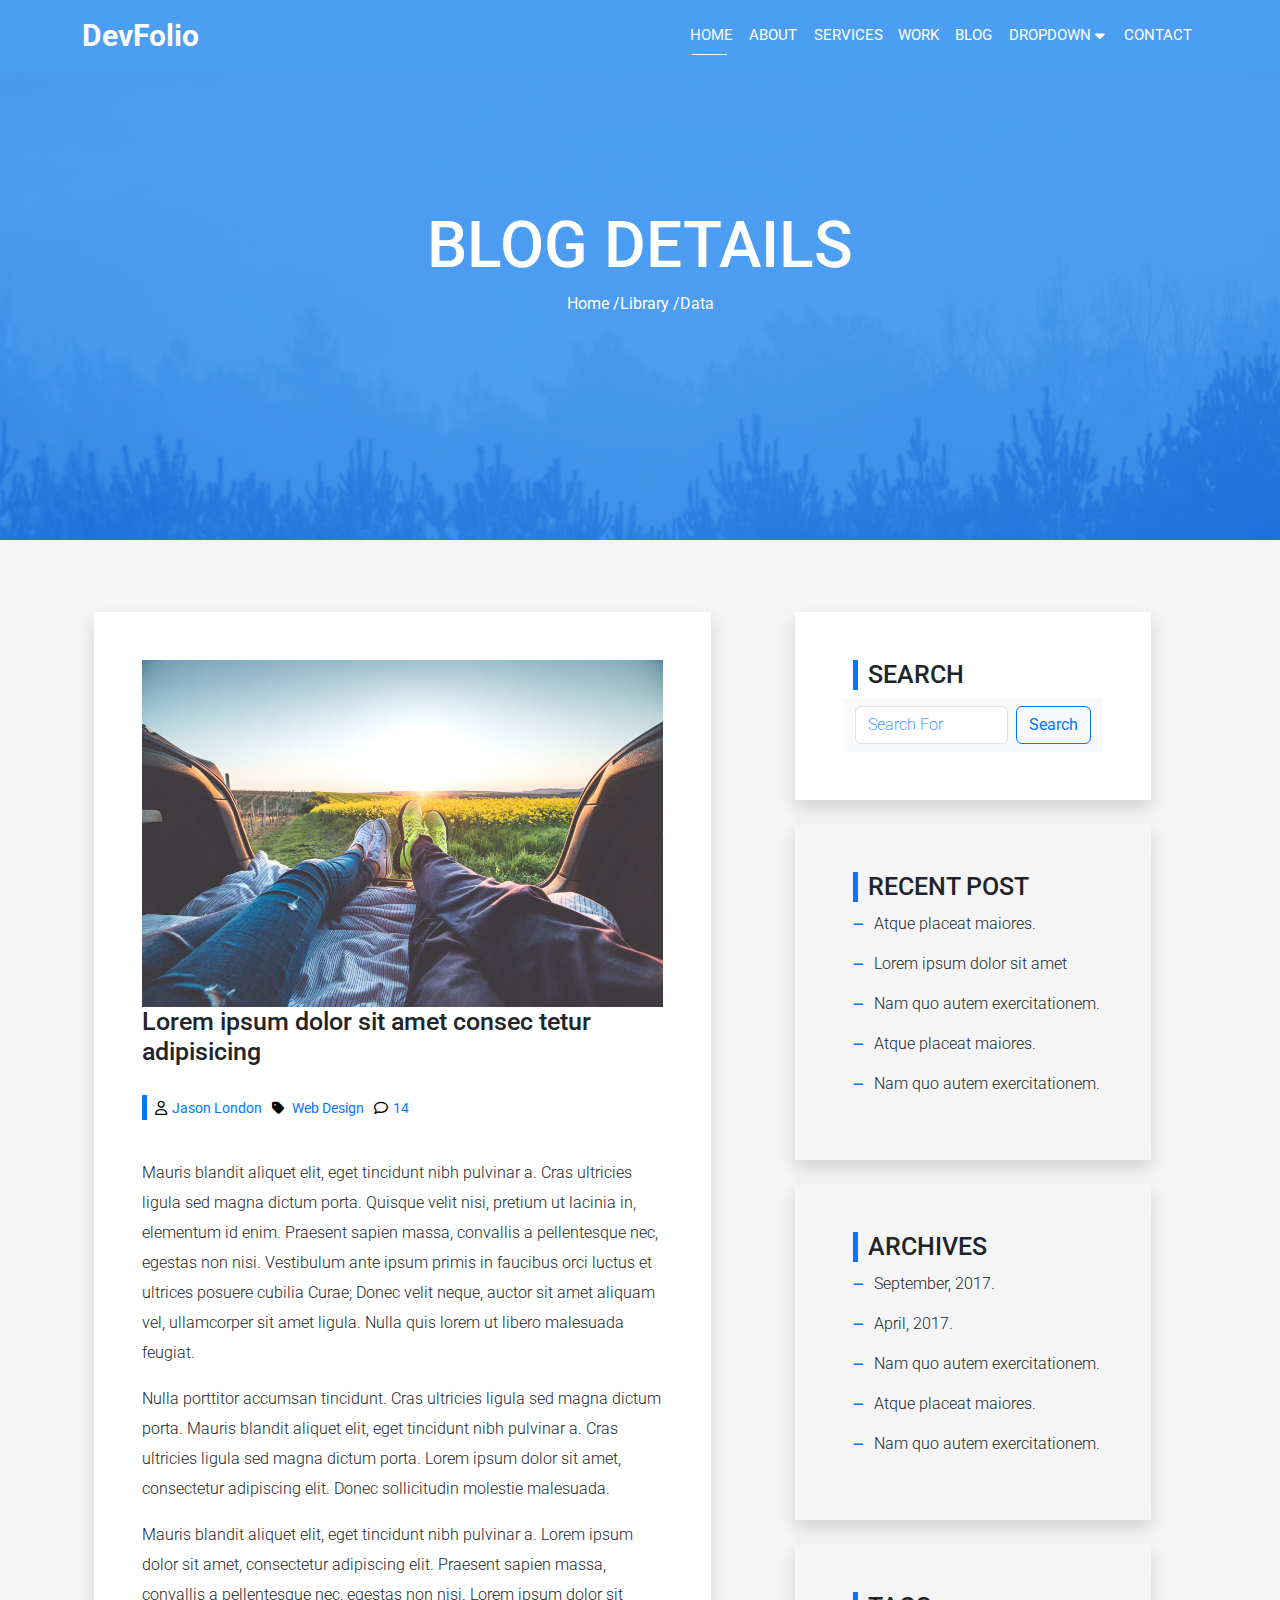
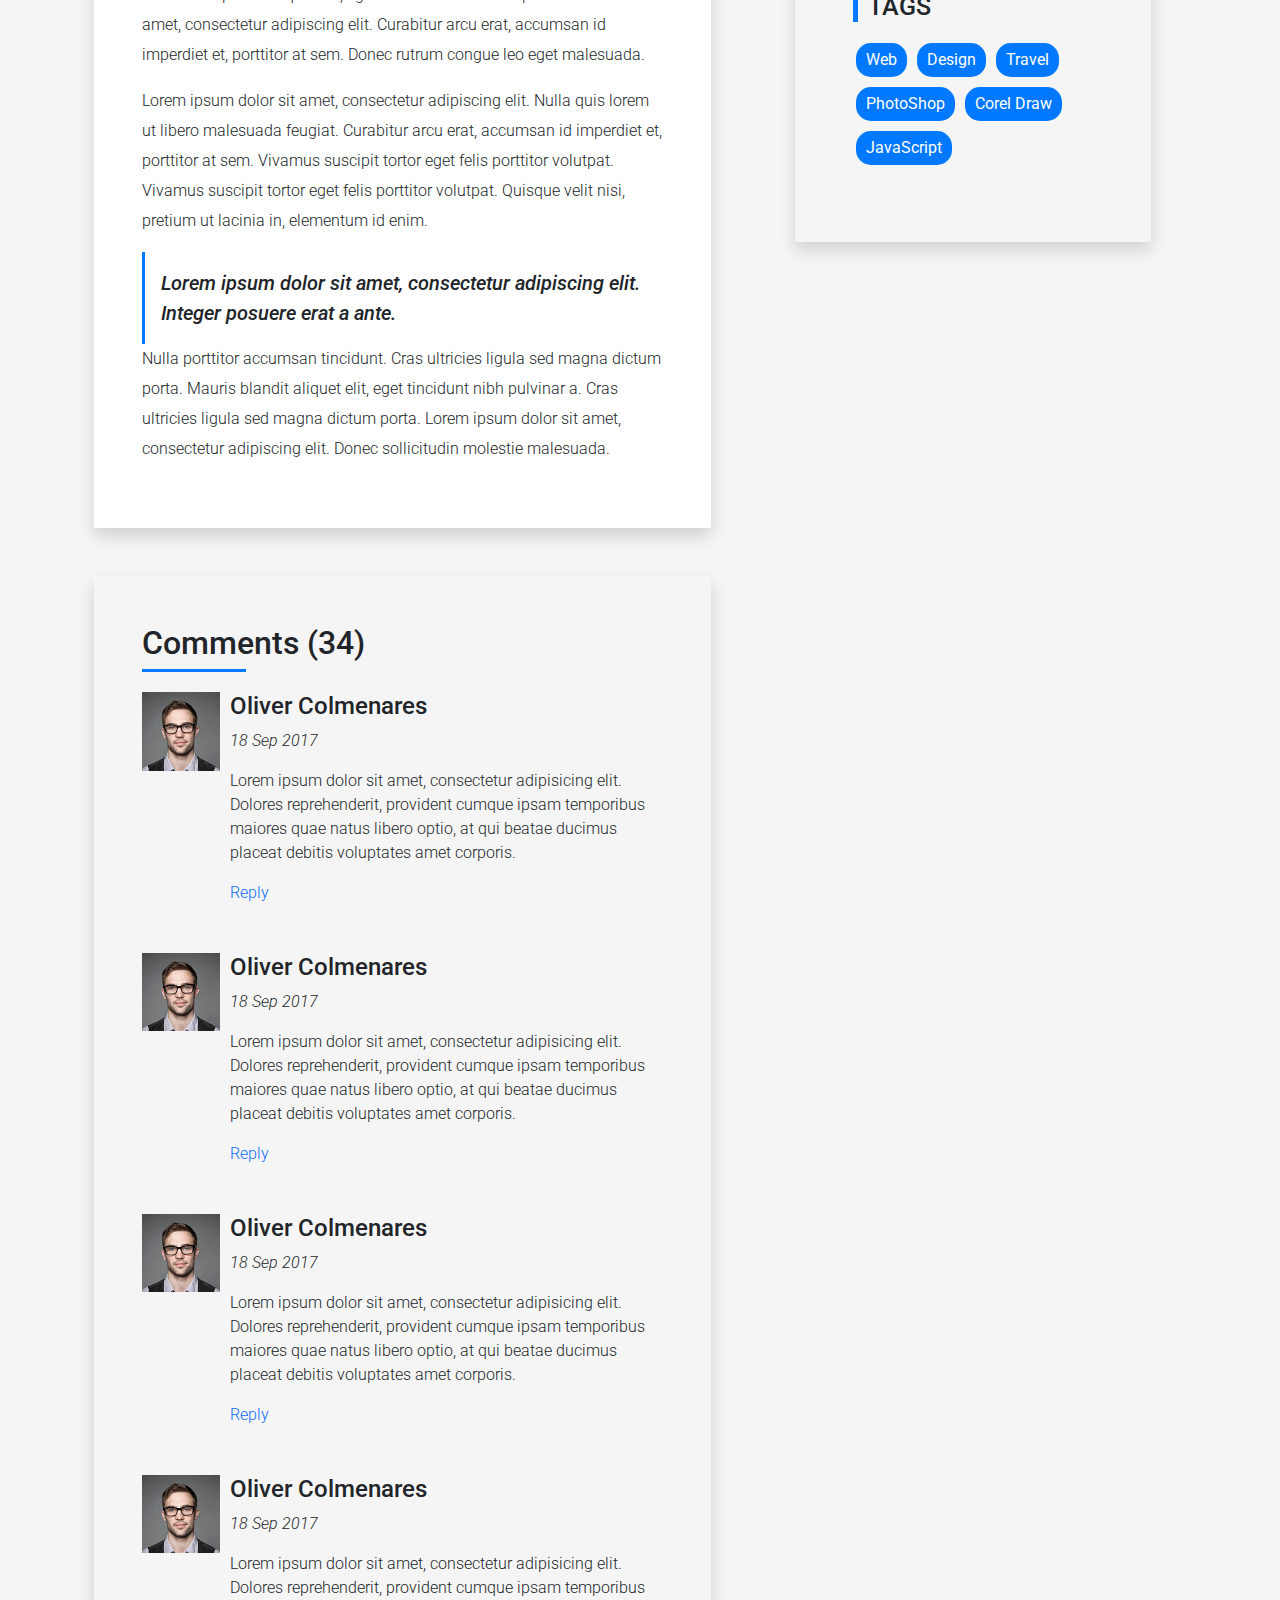
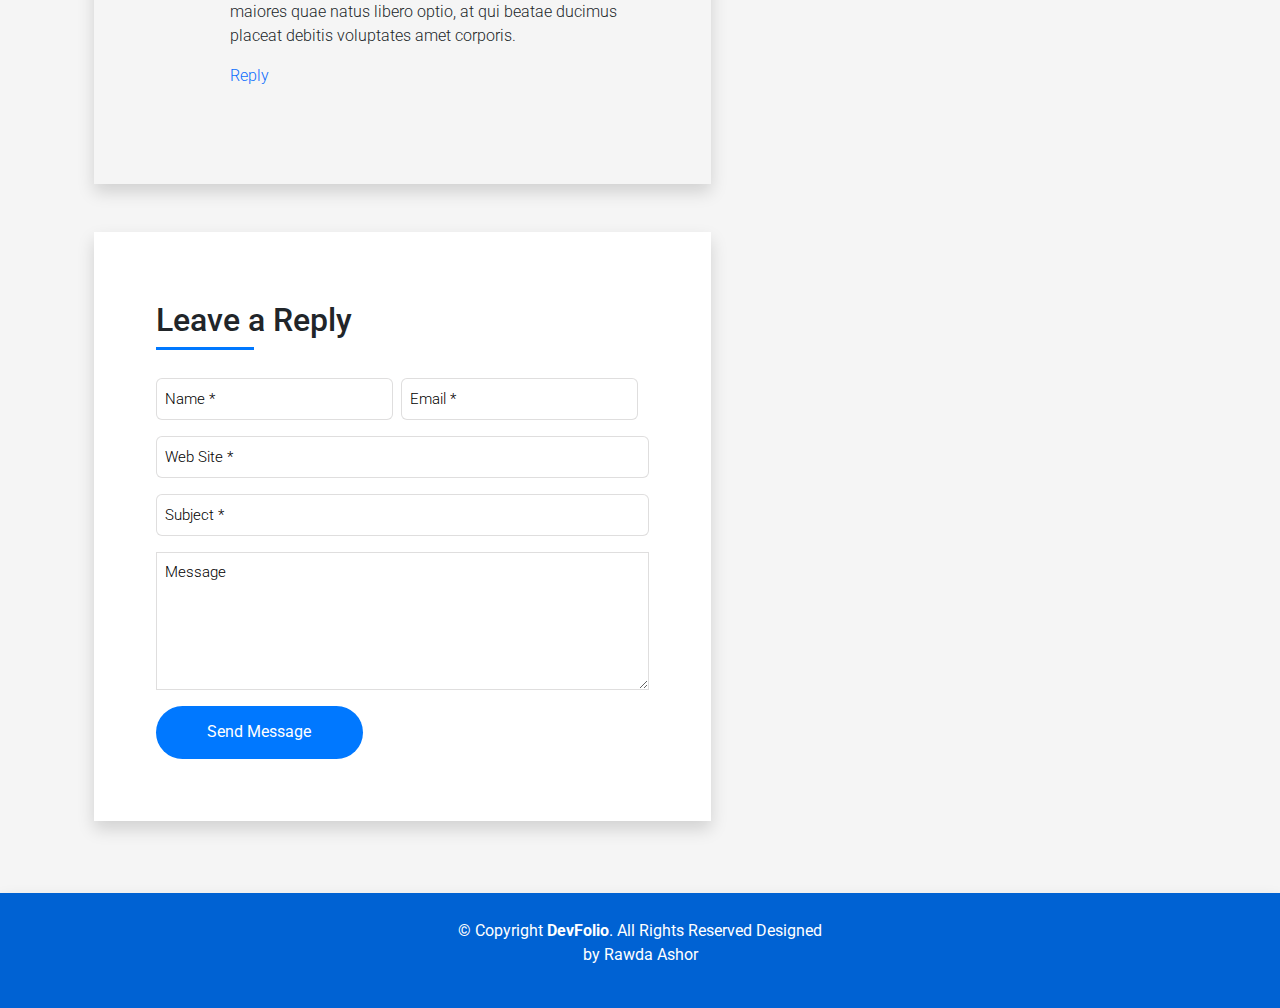
==== blog.html @ cd168100 "Add files via upload" ====
<!DOCTYPE html>
<html lang="en">

<head>
    <meta charset="UTF-8">
    <meta http-equiv="X-UA-Compatible" content="IE=edge">
    <meta name="viewport" content="width=device-width, initial-scale=1.0">
    <title>BLOG</title>
    <link rel="icon" type="image/png" href="./images/icon.PNG">

    <link rel="stylesheet" href="./CSS/all.css">
    <link rel="stylesheet" href="./bootstrap/css/bootstrap.min.css">
    <link rel="stylesheet" href="./CSS/style.css">
    <link rel="stylesheet" href="./CSS/blog.css">
</head>

<body>
    <nav class="navbar navbar-expand-lg  p-2 fixed-top w-100">
        <div class="container d-flex justify-content-between align-items-center">
            <a class="navbar-brand links " href="index.html">DevFolio</a>


            <button class="navbar-toggler " type="button" data-bs-toggle="collapse" data-bs-target="#navbarNavDropdown"
                aria-controls="navbarNavDropdown" aria-expanded="false" aria-label="Toggle navigation">
                <span class="navbar-toggler-icon " style="color: azure;"></span>
            </button>

            <div class="collapse navbar-collapse ms-auto " id="navbarNavDropdown">
                <ul class="navbar-nav ms-auto">
                    <li class="nav-item">
                        <a class="nav-link active text-light" aria-current="page" href="#">Home</a>
                    </li>
                    <li class="nav-item">
                        <a class="nav-link hover" href="#about">About</a>
                    </li>
                    <li class="nav-item">
                        <a class="nav-link hover" href="#service">Services</a>
                    </li>
                    <li class="nav-item">
                        <a class="nav-link hover" href="#work">Work</a>
                    </li>
                    <li class="nav-item hover">
                        <a class="nav-link" href="#blog">Blog</a>
                    </li>

                    <li class="dropdown hover"><a href="#port" class="nav-link d-flex"><span>DropDown</span><i
                                class="fa-solid fa-caret-down p-1"></i></a>
                        <ul class="dropdown-active">
                            <li><a href="#">Drop Down 1</a></li>
                            <li><a href="#">Drop Down 2</a></li>
                            <li><a href="#">Drop Down 3</a></li>
                            <li><a href="#">Drop Down 4</a></li>
                            <li><a href="#">Drop Down 5</a></li>

                        </ul>
                    </li>
                    <li class="nav-item">
                        <a class="nav-link hover" href="#contact">Contact</a>
                    </li>
                </ul>
            </div>
        </div>
    </nav>
    <main>
        <header class="w-100 py-5 text-center d-flex align-items-center justify-content-center flex-column">
            <h1>BLOG DETAILS</h1>
            <p>Home /Library /Data</p>
        </header>
        <div class="main">
            <div class="container">
                <div class="row py-5">
                    <div class="left col-md-7 p-4 me-5">
                        <div class="first p-5 shadow  ">
                            <img src="./images/post-1.jpg" alt="">
                            <h3>Lorem ipsum dolor sit amet consec tetur adipisicing</h1>
                                <div class="icons d-flex p-2">
                                    <p class="p"><i class="fa-regular fa-user"></i>Jason London</p>
                                    <p class="p"><i class="fa-solid fa-tag"></i> Web Design</p>
                                    <p class="p"><i class="fa-regular fa-comment"></i>14</p>
                                </div>
                                <p class="p2">Mauris blandit aliquet elit, eget tincidunt nibh pulvinar a. Cras
                                    ultricies ligula sed magna dictum porta. Quisque velit nisi, pretium ut lacinia in,
                                    elementum id enim. Praesent sapien massa, convallis a pellentesque nec, egestas non
                                    nisi. Vestibulum ante ipsum primis in faucibus orci luctus et ultrices posuere
                                    cubilia Curae; Donec velit neque, auctor sit amet aliquam vel, ullamcorper sit amet
                                    ligula. Nulla quis lorem ut libero malesuada feugiat.</p>
                                <p class="p2">Nulla porttitor accumsan tincidunt. Cras ultricies ligula sed magna dictum
                                    porta. Mauris blandit aliquet elit, eget tincidunt nibh pulvinar a. Cras ultricies
                                    ligula sed magna dictum porta. Lorem ipsum dolor sit amet, consectetur adipiscing
                                    elit. Donec sollicitudin molestie malesuada.</p>
                                <p class="p2">Mauris blandit aliquet elit, eget tincidunt nibh pulvinar a. Lorem ipsum
                                    dolor sit amet, consectetur adipiscing elit. Praesent sapien massa, convallis a
                                    pellentesque nec, egestas non nisi. Lorem ipsum dolor sit amet, consectetur
                                    adipiscing elit. Curabitur arcu erat, accumsan id imperdiet et, porttitor at sem.
                                    Donec rutrum congue leo eget malesuada.</p>
                                <p class="p2">Lorem ipsum dolor sit amet, consectetur adipiscing elit. Nulla quis lorem
                                    ut libero malesuada feugiat. Curabitur arcu
                                    erat, accumsan id imperdiet et, porttitor at sem. Vivamus suscipit tortor eget felis
                                    porttitor volutpat. Vivamus
                                    suscipit tortor eget felis porttitor volutpat. Quisque velit nisi, pretium ut
                                    lacinia in, elementum id enim.</p>

                                <blockquote class="blockquote mb-0">
                                    <p class="fst-italic p-3">Lorem ipsum dolor sit amet, consectetur adipiscing elit.
                                        Integer posuere erat a ante.</p>

                                </blockquote>
                                <p class="p2">Nulla porttitor accumsan tincidunt. Cras ultricies ligula sed magna dictum
                                    porta. Mauris blandit aliquet elit, eget tincidunt nibh pulvinar a. Cras ultricies
                                    ligula sed magna dictum porta. Lorem ipsum dolor sit amet, consectetur adipiscing
                                    elit. Donec sollicitudin molestie malesuada.</p>
                        </div>
                        <div class="second p-5 shadow mt-5">
                            <h2 class="h2">Comments (34)</h2>
                            <div class="comment d-flex mb-5 mt-1">
                                <img src="./images/testimonial-2.jpg" alt="">
                                <div class="comment-caption ">
                                    <h4>Oliver Colmenares</h4>
                                    <p><i>18 Sep 2017</i></p>
                                    <p>Lorem ipsum dolor sit amet, consectetur adipisicing elit. Dolores reprehenderit,
                                        provident cumque ipsam temporibus maiores quae natus libero optio, at qui beatae
                                        ducimus placeat debitis voluptates amet corporis.</p>
                                    <a href="#">Reply</a>
                                </div>
                            </div>
                            <div class="comment d-flex mb-5 mt-1">
                                <img src="./images/testimonial-2.jpg" alt="">
                                <div class="comment-caption ">
                                    <h4>Oliver Colmenares</h4>
                                    <p><i>18 Sep 2017</i></p>
                                    <p>Lorem ipsum dolor sit amet, consectetur adipisicing elit. Dolores reprehenderit,
                                        provident cumque ipsam temporibus maiores quae natus libero optio, at qui beatae
                                        ducimus placeat debitis voluptates amet corporis.</p>
                                    <a href="#">Reply</a>
                                </div>
                            </div>
                            <div class="comment d-flex mb-5 mt-1">
                                <img src="./images/testimonial-2.jpg" alt="">
                                <div class="comment-caption ">
                                    <h4>Oliver Colmenares</h4>
                                    <p><i>18 Sep 2017</i></p>
                                    <p>Lorem ipsum dolor sit amet, consectetur adipisicing elit. Dolores reprehenderit,
                                        provident cumque ipsam temporibus maiores quae natus libero optio, at qui beatae
                                        ducimus placeat debitis voluptates amet corporis.</p>
                                    <a href="#">Reply</a>
                                </div>
                            </div>
                            <div class="comment d-flex mb-5 mt-1">
                                <img src="./images/testimonial-2.jpg" alt="">
                                <div class="comment-caption ">
                                    <h4>Oliver Colmenares</h4>
                                    <p><i>18 Sep 2017</i></p>
                                    <p>Lorem ipsum dolor sit amet, consectetur adipisicing elit. Dolores reprehenderit,
                                        provident cumque ipsam temporibus maiores quae natus libero optio, at qui beatae
                                        ducimus placeat debitis voluptates amet corporis.</p>
                                    <a href="#">Reply</a>
                                </div>
                            </div>

                        </div>

                        <div class="third form shadow mt-5">
                            <div class=" mt-sm-2">
                                <h2 class="h2">Leave a Reply</h2>
                                <form action="" class="d-flex flex-wrap align-items-center ">
                                    <input type="text" placeholder="Name *" class="p-2 my-2 input  rounded ">
                                    <input type="email" placeholder="Email *" class="p-2 my-2 input rounded ms-2">
                                    <input type="text" placeholder="Web Site *" class="p-2 my-2 w-100 rounded">
                                    <input type="text" placeholder="Subject *" class="p-2 my-2 w-100 rounded">
                                    <textarea name="" id="" cols="30" rows="5" placeholder="Message"
                                        class="p-2 my-2 w-100"></textarea>
                                    <button class="mt-2">Send Message</button>
                                </form>
                            </div>
                        </div>

                    </div>
                    <div class="right col-md-4">
                        <div class="first shadow p-5 mt-4">
                            <h5 class="h5">SEARCH</h5>
                            <nav class="navbar bg-body-tertiary">
                                <div class="container-fluid">
                                    <form class="d-flex" role="search">
                                        <input class="form-control me-2" type="search" placeholder="Search For"
                                            aria-label="Search">
                                        <button class="btn" type="submit">Search</button>
                                    </form>
                                </div>
                            </nav>
                        </div>
                        <div class="second shadow p-5 mt-4">
                            <h5 class="h5">RECENT POST</h5>
                            <p><i class="fa-solid fa-minus"></i>Atque placeat maiores.</p>
                            <p><i class="fa-solid fa-minus"></i>Lorem ipsum dolor sit amet </p>
                            <p><i class="fa-solid fa-minus"></i>Nam quo autem exercitationem.</p>
                            <p><i class="fa-solid fa-minus"></i>Atque placeat maiores.</p>
                            <p><i class="fa-solid fa-minus"></i>Nam quo autem exercitationem.</p>

                        </div>
                        <div class="second shadow p-5 mt-4">
                            <h5 class="h5">ARCHIVES</h5>
                            <p><i class="fa-solid fa-minus"></i>September, 2017.</p>
                            <p><i class="fa-solid fa-minus"></i>April, 2017.</p>
                            <p><i class="fa-solid fa-minus"></i>Nam quo autem exercitationem.</p>
                            <p><i class="fa-solid fa-minus"></i>Atque placeat maiores.</p>
                            <p><i class="fa-solid fa-minus"></i>Nam quo autem exercitationem.</p>

                        </div>
                        <div class="last shadow p-5 mt-4">
                            <h5 class="h5 ">TAGS</h5>
                            <ul class="d-flex flex-wrap p-2 list-unstyled">
                                <li>Web</li>
                                <li>Design</li>
                                <li>Travel</li>
                                <li>PhotoShop</li>
                                <li>Corel Draw</li>
                                <li> JavaScript</li>

                            </ul>
                        </div>

                    </div>
                </div>
            </div>
        </div>
    </main>
    <footer class="shadow">
        <p>© Copyright <b>DevFolio</b>. All Rights Reserved

            Designed by Rawda Ashor</p>
    </footer>

</body>

</html>
---- CSS/style.css ----
@import url('https://fonts.googleapis.com/css2?family=Roboto:ital,wght@0,100;0,300;0,400;0,500;0,700;0,900;1,100;1,300;1,400;1,500;1,700;1,900&family=Source+Sans+3:ital,wght@0,200..900;1,200..900&family=Staatliches&display=swap');
:root {
    --primary-font: 'Staatliches', sans-serif;
    --secondary-font: 'Roboto', sans-serif;
}
*{
    box-sizing: border-box;
}
body{
   font-family: var(--secondary-font);
  
}
.navbar{
    background-color:rgba(0,0,0,.8)
}
.navbar-toggler-icon {
    background-image: url("data:image/svg+xml;charset=UTF8,%3Csvg xmlns='http://www.w3.org/2000/svg' viewBox='0 0 30 30'%3E%3Cpath stroke='white' stroke-width='2' d='M4 7h22M4 15h22M4 23h22'/%3E%3C/svg%3E");
}
.navbar-toggler {
    background-color: transparent;
    border-color: white; /* Change border color to white if needed */
}
.navbar-brand{
    color: #fff;
    font-size: 30px;
    font-weight: 700;
}
.nav-link:hover,.navbar-brand:hover,.dropdown-toggle{
    color: #fff;

}
.nav-link{
    color: #fff;
    position: relative;
    font-size: 15px;
    margin-left: 2%;
    text-transform: uppercase;

    
}

.active::after{
    content: "";
    width: 60%;
    height: 1px;
    background-color: #fff;
    position: absolute;
    left: 10px;
    bottom: 0;
    transition: all 1s;
}
.hover::after{
    content: "";
    width: 0;
    height: 1px;
    background-color: #fff;
    position: absolute;
    left: 10px;
    bottom: 0;
    transition: all 1s;
}
.hover:hover::after{
    width: 60%;
}
.dropdown-active{
    background-color: #000000;
    padding:30px 20px ;
    list-style: none;
    position: absolute;
    top: 50px;
    width: 200px;
    display: none;
}

.dropdown-active li a{
    text-decoration: none;
    color: #fff;
    font-size: 18px;
    padding: 10px;

}
.dropdown:hover .dropdown-active{
    display: block;
    transition:  all 1s;

}

.header{
     background-image:linear-gradient(rgba(0,0,0,.7),rgba(0,0,0,.7)) ,url(../images/hero-bg.jpg);
     background-position: center;
     background-size: cover;
     flex-direction: column;

}
.h1{
    font-size:80px;
    font-weight: 900;
    
    color: #fff;
}

#element{
    color: #fff;
    font-size: 30px;
    font-weight: 800;
    display: inline-block;

}
.typed-cursor{
    line-height: 1.9;
    font-size:3rem;
    color: #fff;
}
@media (max-width: 1200px) {
    .h1 {
        font-size: 4rem; /* Size for large tablets and smaller laptops */
    }
}

@media (max-width: 992px) {
    .h1 {
        font-size: 3.5rem; /* Size for tablets and smaller devices */
    }
}

@media (max-width: 768px) {
    .h1 {
        font-size: 3rem; /* Size for mobile devices */
    }
}

@media (max-width: 576px) {
   .h1 {
        font-size: 2.5rem; /* Size for extra-small devices */
    }
}

.data span{
    font-size: 17px;
    font-weight: 700;
    

}
.data li{
    font-weight: 200;
   font-size: 16px;
   padding: 5px;
 
}
.h2{
    position: relative;
    margin-bottom: 30px;
}
.h2::after{
    content:"";
    position: absolute;
    bottom: -10px;
    left: 0px;
    height: 3px;
    width: 20%;
    background-color: #0078FF;
}
.col-xl-6 p{
    line-height: 30px;
    font-size: 20px;
    font-weight: 300;
    padding: 10px 0;

}
.caption{
    position: relative;
    padding: 10px;
   
}
.caption::after{
    content: "";
    height: 5px;
    width: 3%;
    position: absolute;
    top:90% ;
    left: 48%;
    background-color: #0078FF;
}
.caption h3{
    font-size:3rem;
    font-weight: 700;
    
}
.caption p{
    font-size: 15px;
    font-weight: 200;
}
@media (min-width: 992px) {
    .service,.work,.post {
        flex: 0 0 calc(33.3333% - 16px);
        margin: 8px;
    }
}
.service span i{
    border: #0078FF 10px solid;
    border-radius: 50%;
    font-size: 30px;
}
.service h3{
    font-size: 22px;
    line-height: 27px;
    font-weight: 500;
}
.service p{
    font-size: 16px;
    line-height: 24px;
    font-weight: 200;
}
.service:hover.service span i{
     color: #fff;
     background-color: #0078FF;
     border: #CDE1F8 10px solid;
     transition: all .7s;
     cursor: pointer;
}
.achivementss{
    background-image:linear-gradient(rgba(0,120,255,.7),rgba(0,120,255,.7)), url(../images/counters-bg.jpg);
    background-position: center;
    background-size: cover;
    background-attachment: fixed;
}
.achivements .div{
    display: flex;
    flex-direction: column;
}
.achivements span i{
    border: #CDE1F8 10px solid;
    border-radius: 50%;
    font-size: 25px;
    color: #fff;
}
.achivements span{
    font-size: 25px;
    font-weight: 700;
    color: #fff;
}
.achivements{
   color: #fff;
    font-size: 15px;
  

}

.work .photo{
 width: 100%;
    height: 70%;
    overflow: hidden;

}
.work .photo img{
    width: 100%;
    height: 100%;
}
.work:hover.work .photo img{
     transform: scale(1.3);
     transition:  all 1s;
     cursor: pointer;
}
.work .desc h2 {
    font-size: 18px;
    font-weight: 400;
    line-height: 20px; 
   
}
.work .desc p{
    padding: 5px;
    font-size: 12px;
    font-weight: 300;
    display: inline-block
}
.work .desc  .special{
    color: #0078FF;

}
.work .desc span:last-child i{
    
    border-radius: 50%;
    border: #0078FF solid 3px;
}
.work .desc i{
    font-size: 30px;
    padding: 20%;
    

}
.people,.form{
    background-image:linear-gradient(rgba(0,120,255,.7),rgba(0,120,255,.7)), url(../images/overlay-bg.jpg);
    background-position: center;
    background-attachment: fixed;
    background-repeat: no-repeat;
    background-size: cover;
    
    

}

.portfolio .swiper{
    width: 100%;
    height: 100vh;
    position:fixed;
    top: 0px;
    left: 0;
    z-index: 9000;
    background-color: rgba(0,0,0,0.8);
    
}
#swiper{
    display: none;

}


.swiper-slide{
    display: flex;
    flex-direction: column;
    justify-content: center;
    align-items: center;
    text-align: center;
    padding: 10%;
    color: #fff;
    width: 100%;
    margin-top: 0px;
}
.swiper-pagination-bullet {
    background-color: rgba(0,0, 0, 0.7);
}

.swiper-pagination-bullet-active {
    background-color: #fff;
}

.portfolio .swiper-slide img{
    width: 90%;
    
}
.swiper-button-next,.swiper-button-prev{
    color: #fff;
  
}
.exit-button {
    position: absolute;
    top: 10px;
    right: 20px;
    background-color: rgba(0,0, 0, 0.9);
    color: #fff;
    border: none;
    padding: 5px 15px;

    cursor: pointer;
    z-index: 1000;
    font-size: 25px;
    font-weight: 100;
    border-radius:5px;
}


.people img{
    width: 10%;
    border-radius: 50%;
    border: none;
    

}
.people p{
    width: 70%;
    font-size: 20px;
    font-weight: 300;
  

}

@media  screen and (min-width:200px) and (max-width:992px) {
    .people img{
        width: 30%;
    }
    .people p{
        width: 100%;
    }
}
.end span img{
    width: 15%;
    border-radius: 50%;
}

.post .desc{
    border: #c0bebe 1px solid;
    padding: 1%;
}
.post .end{
    padding: 2%;
    border: #c0bebe 1px solid;
    border-bottom-left-radius: 5px;
    border-bottom-right-radius: 5px;

    border-top: none;
}
.post .desc a{
    color: #000;
    text-decoration: none;
    font-weight: 700;
    font-size: 20px;

}
.post .desc a:hover,.end p:hover{
    color: #0078FF;
    transition: all .5s;
    cursor: pointer;
}
.post .photo{
    position: relative;
}
.post .photo::after{
    content: "WEB DESIGN";
    font-size: 10px;
    width: 20%;
    text-align: center;
    padding: 10px 5px;
    border-radius: 5px;
    position: absolute;
    bottom: -15px;
    left: 40%;
    background-color: #0078FF;
    color: #fff;

}
.post p,.post .end span i{
    font-size: 12px;
    line-height: 24px;
    font-weight: 200;
}
.post .end span i{
    font-size: 25px;
}
.form form input,textarea{
    border: solid 1px #d3d1d1b9;
   
}

.form form input::placeholder,textarea::placeholder{
    color: #000;
    font-weight: 300;
    font-size: 15px;
}
.form{
    padding: 10%;
}
.form .container{
  background-color: #fff;
}
.form .form-caption p{
    font-weight: 300;
    line-height: 30px;
    font-size: 18px;
}
.form-caption p i{
    color: #0078FF;
    font-size: 15px;
    margin-right: 10px;
}

.form-caption .contact span{
    padding: 10px;
    border:solid #0078FF 2px;
    border-radius: 50%;
    
}
.form-caption .contact span i{
    font-size: 20px;
}
.form-caption .contact span:hover{
    color: #fff;
     background-color: #0078FF;
     border: #CDE1F8 2px solid;
     transition: all .7s ease;
     cursor: pointer;
   
     
}
.form form button{
    width: 40%;
    padding: 3% 1%;
    border-radius: 70px;
    background-color: #0078FF;
    color: #fff;
    border: none;
    box-sizing: content-box;
}
.form form button:hover{
    border: #CDE1F8 5px solid;
    transition: all .7s ease;
    cursor: pointer;
}
footer{
    padding: 2% 35%;
    text-align: center;
    width: 100%;
    background-color: #0062D3;
}
footer p{
    width: 100%;
    color: #fff;
}
---- CSS/blog.css ----
.navbar{
    background-color: #4B9EF2;
}
header{
    height: 60vh;
    background-image:linear-gradient(rgba(0,120,255,.7),rgba(0,120,255,.7)), url(../images/overlay-bg.jpg);
    background-position: center;
    background-size: cover;
    color: #fff;
    background-attachment: fixed;
    
}
h1{
    font-size: 4em;
}
.main{
    background-color:  #F5F5F5;
}
.first{
    background-color: #ffffff;
}
.first img{
    width: 100%;
    height: 60%;
   
}
.first h3{
    font-size: 25px;
    line-height: 30px;

}
.p2{
    line-height: 30px;
    font-size: 16px;
    font-weight: 300;
}
.left .first .p{
    font-size: 14px;
    color:#0078FF;
    padding: 15px 5px;
}
.left .first .p i{
  color: #000;
  margin-right: 5px;
 
}
.left .first .icons{
    position: relative;
}
.left .first .icons::before{
      content: "";
      width: 5px;
      height: 25px;
      background-color: #0078FF;
      position: absolute;    
      top: 20px;
      left: 0;
}
blockquote p{
    border-left: solid #0078FF 3px;
    font-weight: 500;
    font-size: 20px;
   
}
.left .second img{
    width: 15%;
    height: 50%;
}
.left .second .comment-caption{
   margin-left: 10px;
}
.left .second .comment-caption p,.second .comment-caption a{
    font-size: 16px;
    font-weight: 300;
    line-height: 24px;
    text-decoration: none;
}
.left .third{
    background-image:none;
    background-color: #fff;
}
.left .input{
    width: 48%;
}
.right .h5{
    margin-left: 10px;
    padding-left: 10px;
    border-left: solid #0078FF 5px ;
    font-size: 25px;
}

.right .first .btn{
    color: #0078FF;
    border: #0078FF solid 1px;


}
.form-control::placeholder{
    color: #0078FF;
    font-weight: 200;
    font-size: 16px;
}
.right .second p{
    padding-left: 10px;
    font-size: 16px;
    font-weight: 300;
    line-height: 24px;
    margin-top: 10px;
}
.right .second p:hover{
    color: #0078FF;
    transition: all 1s;
    cursor: pointer;

}
.right .second p i{
   margin-right: 10px;
    color: #0078FF;
    font-size: 12px;
}
.right .last ul li{
    padding: 5px 10px;
    background-color: #0078FF;
    color: #fff;
    margin: 5px;
    border-radius: 15px;
}
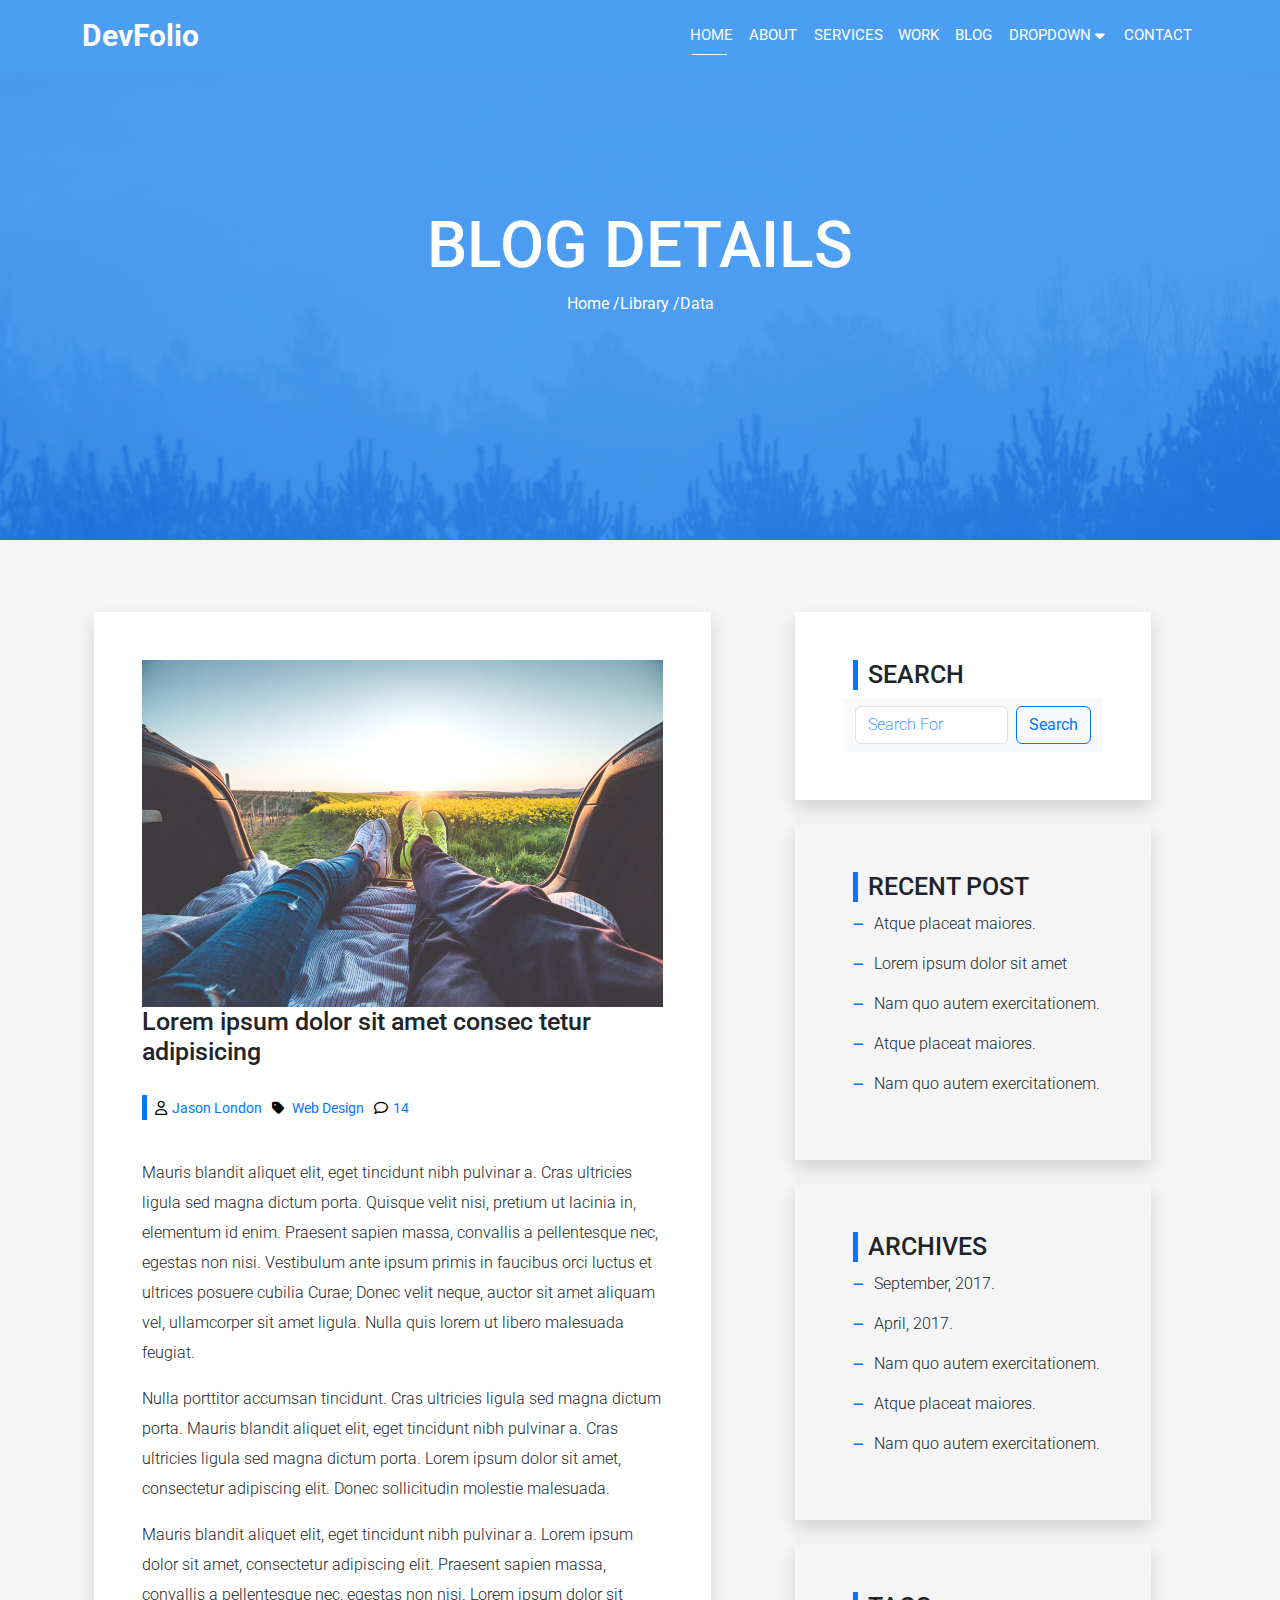
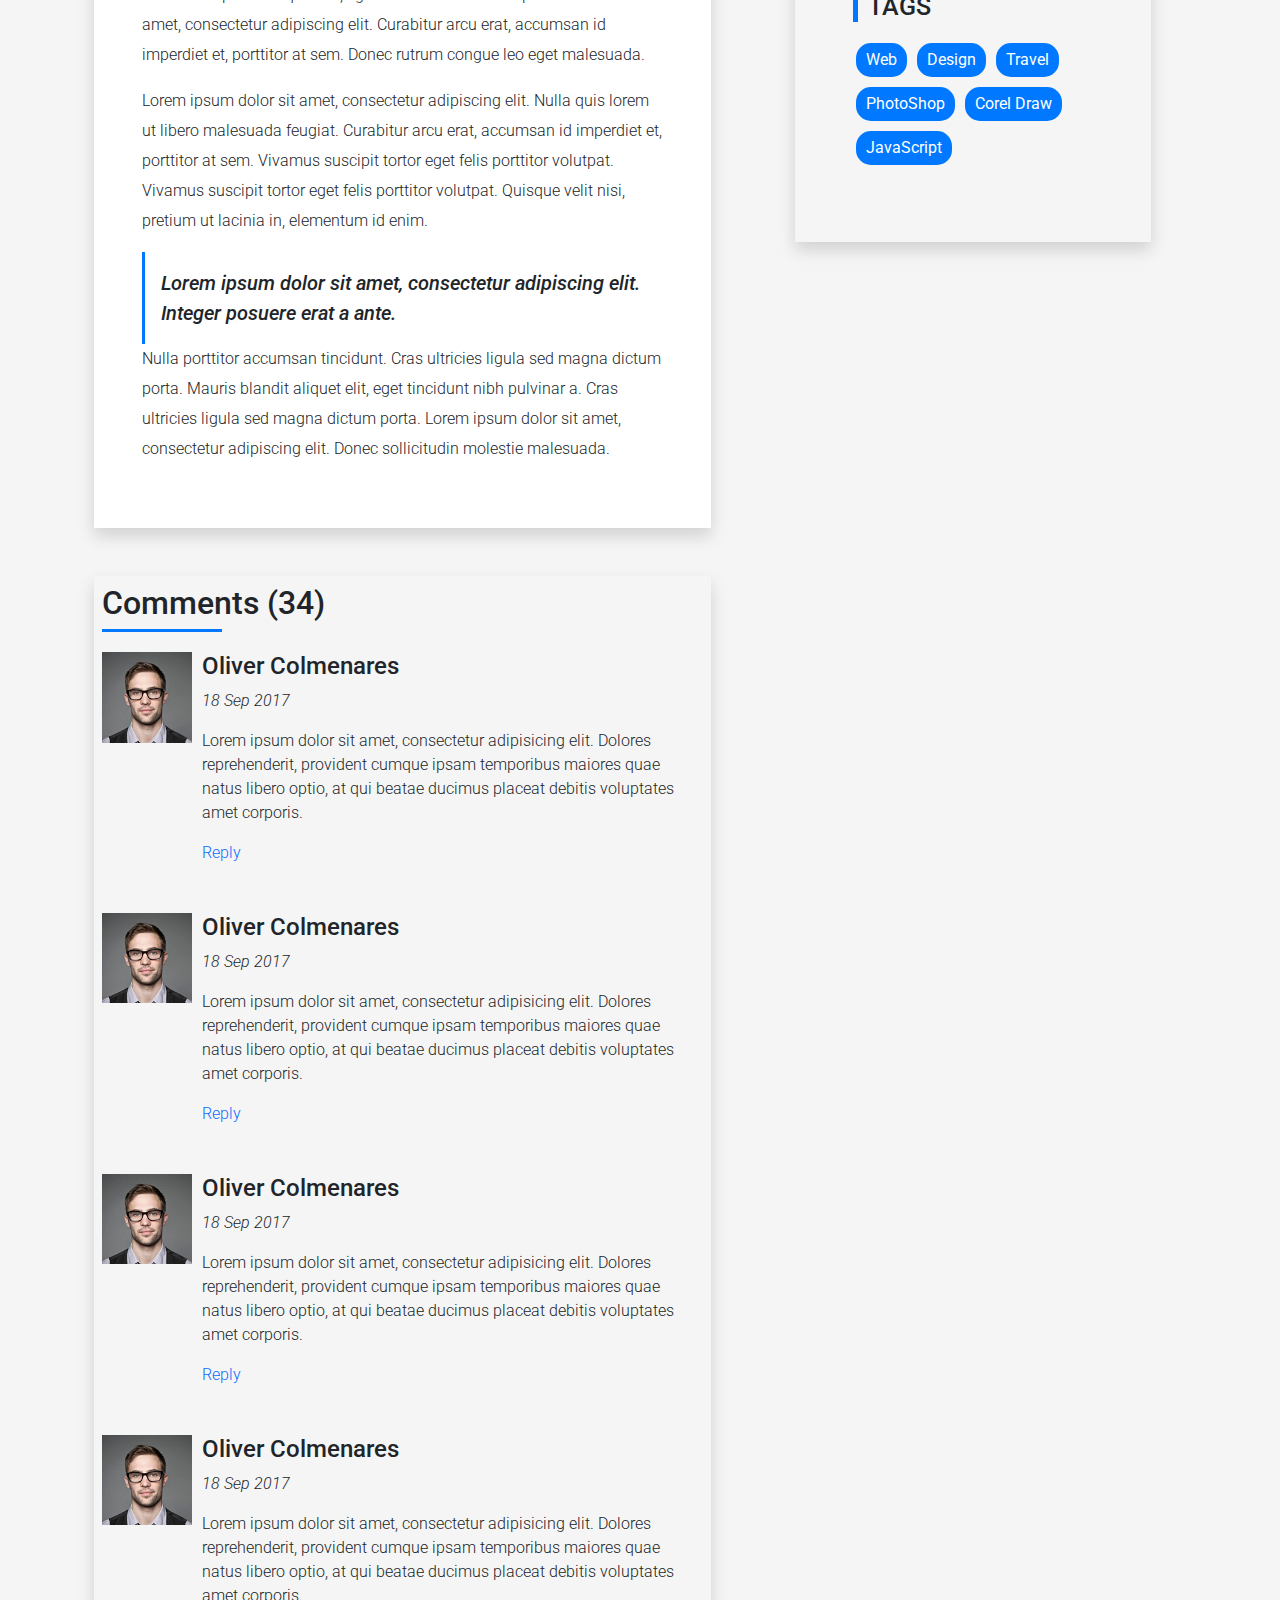
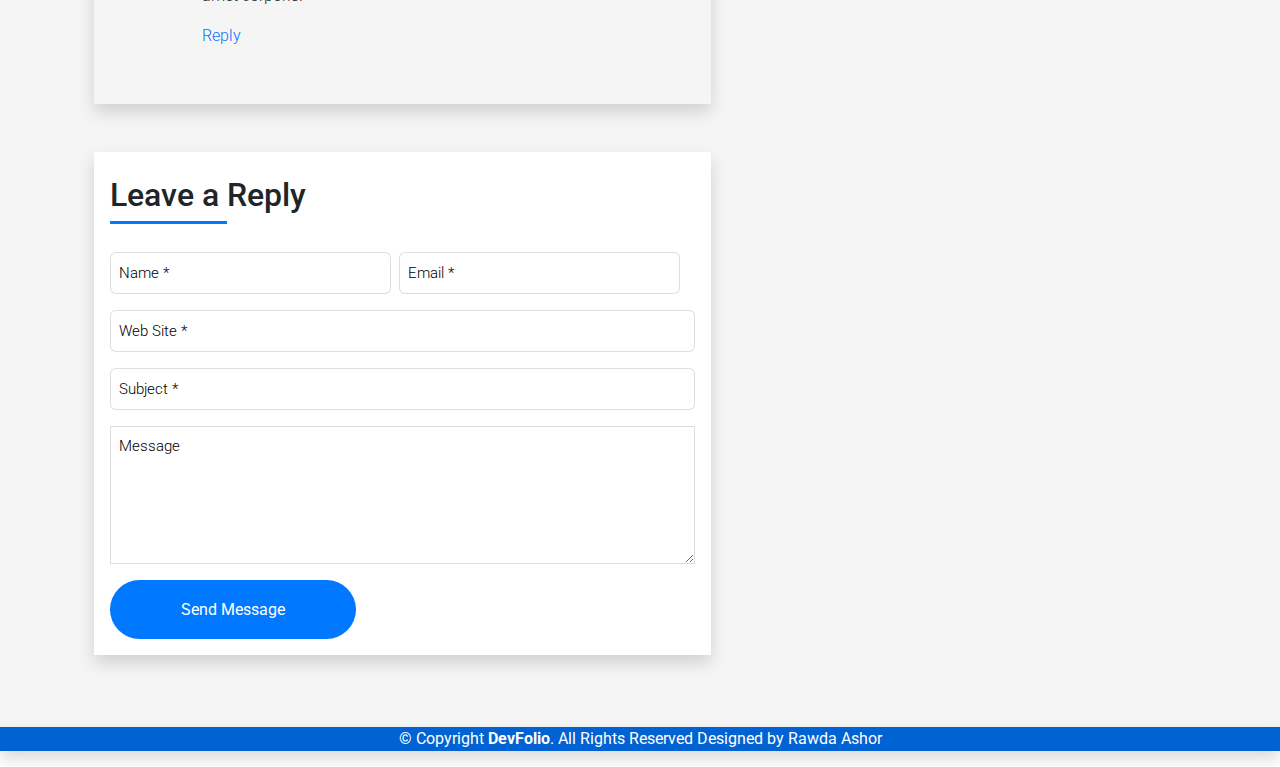
==== commit e54311cc: "blog.html" ====
--- a/blog.html
+++ b/blog.html
@@ -110,7 +110,7 @@
                                     ligula sed magna dictum porta. Lorem ipsum dolor sit amet, consectetur adipiscing
                                     elit. Donec sollicitudin molestie malesuada.</p>
                         </div>
-                        <div class="second p-5 shadow mt-5">
+                        <div class="second p-2 shadow mt-5">
                             <h2 class="h2">Comments (34)</h2>
                             <div class="comment d-flex mb-5 mt-1">
                                 <img src="./images/testimonial-2.jpg" alt="">
@@ -159,7 +159,7 @@
 
                         </div>
 
-                        <div class="third form shadow mt-5">
+                        <div class="third form shadow mt-5 p-3">
                             <div class=" mt-sm-2">
                                 <h2 class="h2">Leave a Reply</h2>
                                 <form action="" class="d-flex flex-wrap align-items-center ">
@@ -232,4 +232,4 @@
 
 </body>
 
-</html>+</html>
--- a/CSS/style.css
+++ b/CSS/style.css
@@ -90,13 +90,13 @@
      background-position: center;
      background-size: cover;
      flex-direction: column;
+         
 
 }
 .h1{
-    font-size:80px;
-    font-weight: 900;
-    
-    color: #fff;
+    font-size:4em;
+    color: #fff;
+    
 }
 
 #element{
@@ -111,29 +111,7 @@
     font-size:3rem;
     color: #fff;
 }
-@media (max-width: 1200px) {
-    .h1 {
-        font-size: 4rem; /* Size for large tablets and smaller laptops */
-    }
-}
-
-@media (max-width: 992px) {
-    .h1 {
-        font-size: 3.5rem; /* Size for tablets and smaller devices */
-    }
-}
-
-@media (max-width: 768px) {
-    .h1 {
-        font-size: 3rem; /* Size for mobile devices */
-    }
-}
-
-@media (max-width: 576px) {
-   .h1 {
-        font-size: 2.5rem; /* Size for extra-small devices */
-    }
-}
+
 
 .data span{
     font-size: 17px;
@@ -180,6 +158,13 @@
     top:90% ;
     left: 48%;
     background-color: #0078FF;
+}
+@media (max-width:600px)  {
+    .caption::after{
+        width: 10%;
+        left: 45%;
+    }
+    
 }
 .caption h3{
     font-size:3rem;
@@ -446,9 +431,7 @@
     font-weight: 300;
     font-size: 15px;
 }
-.form{
-    padding: 10%;
-}
+
 .form .container{
   background-color: #fff;
 }
@@ -496,7 +479,7 @@
     cursor: pointer;
 }
 footer{
-    padding: 2% 35%;
+    
     text-align: center;
     width: 100%;
     background-color: #0062D3;
@@ -504,4 +487,4 @@
 footer p{
     width: 100%;
     color: #fff;
-}+}
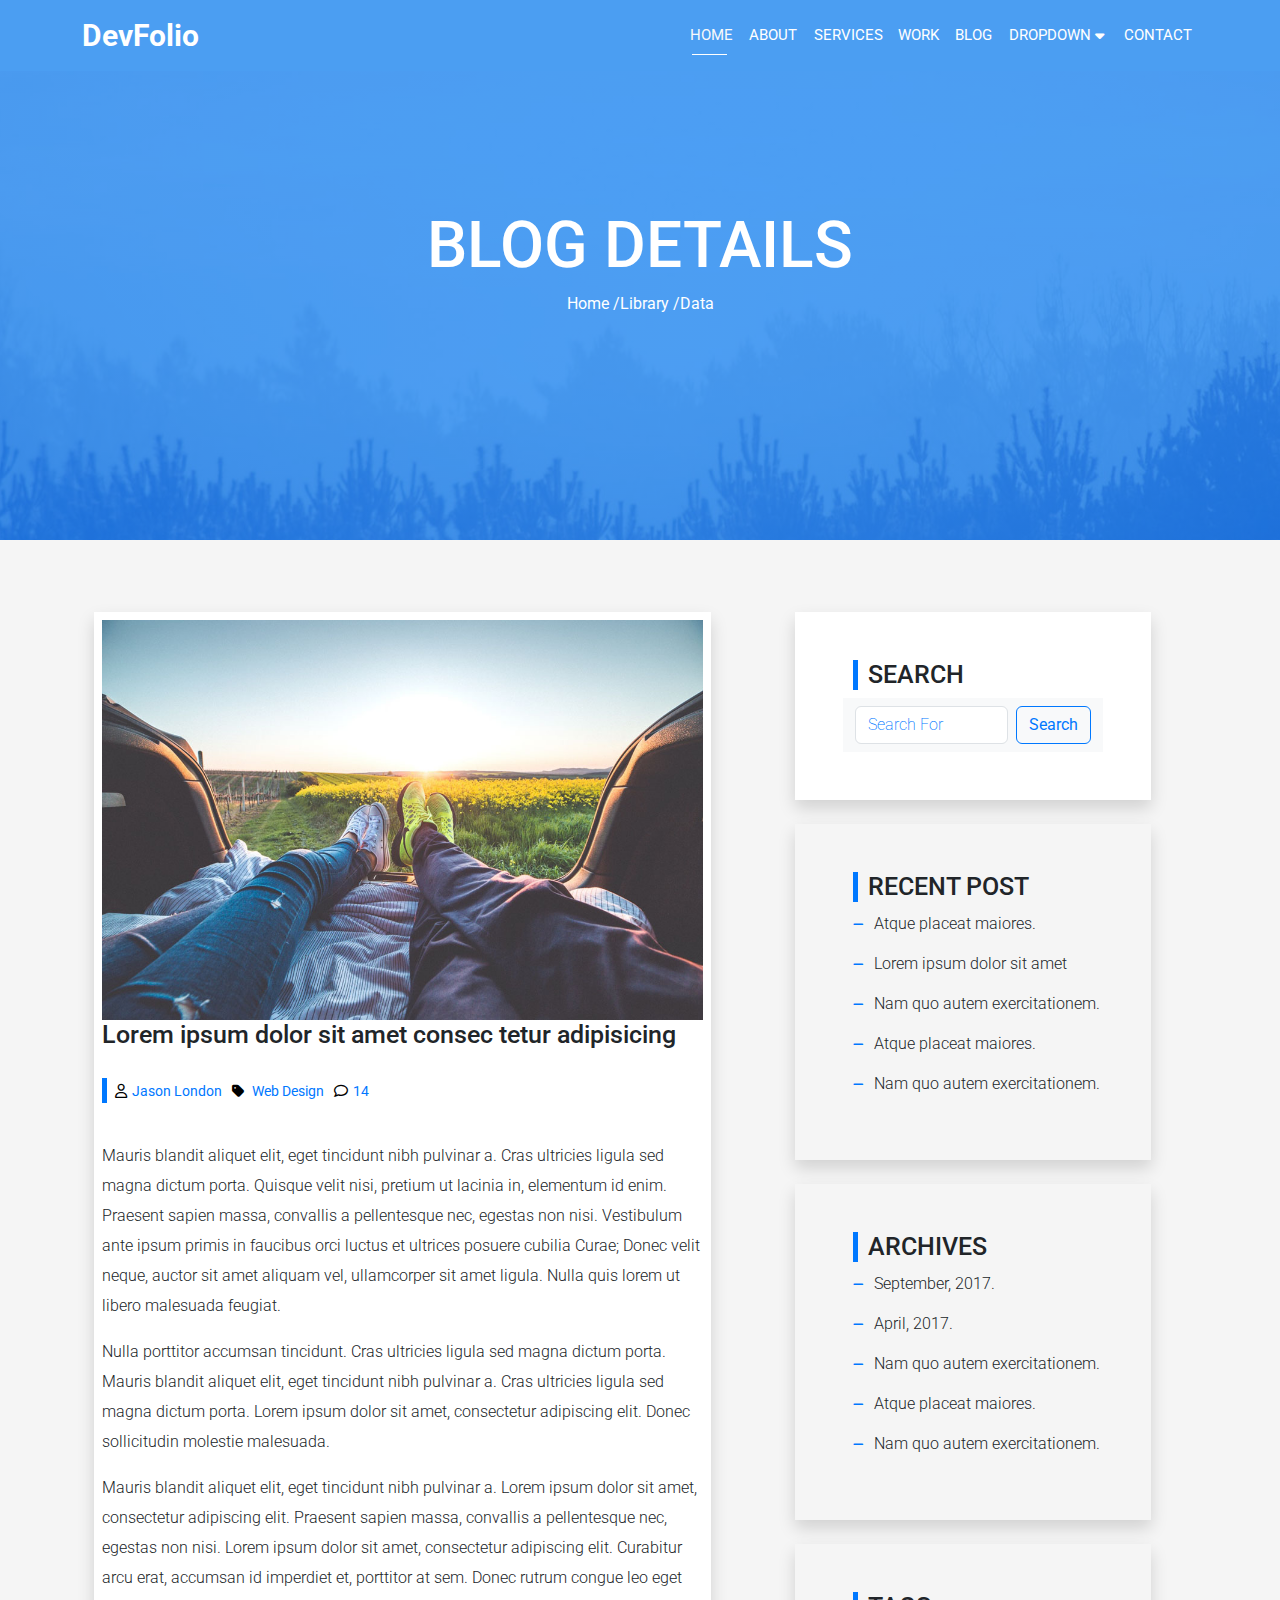
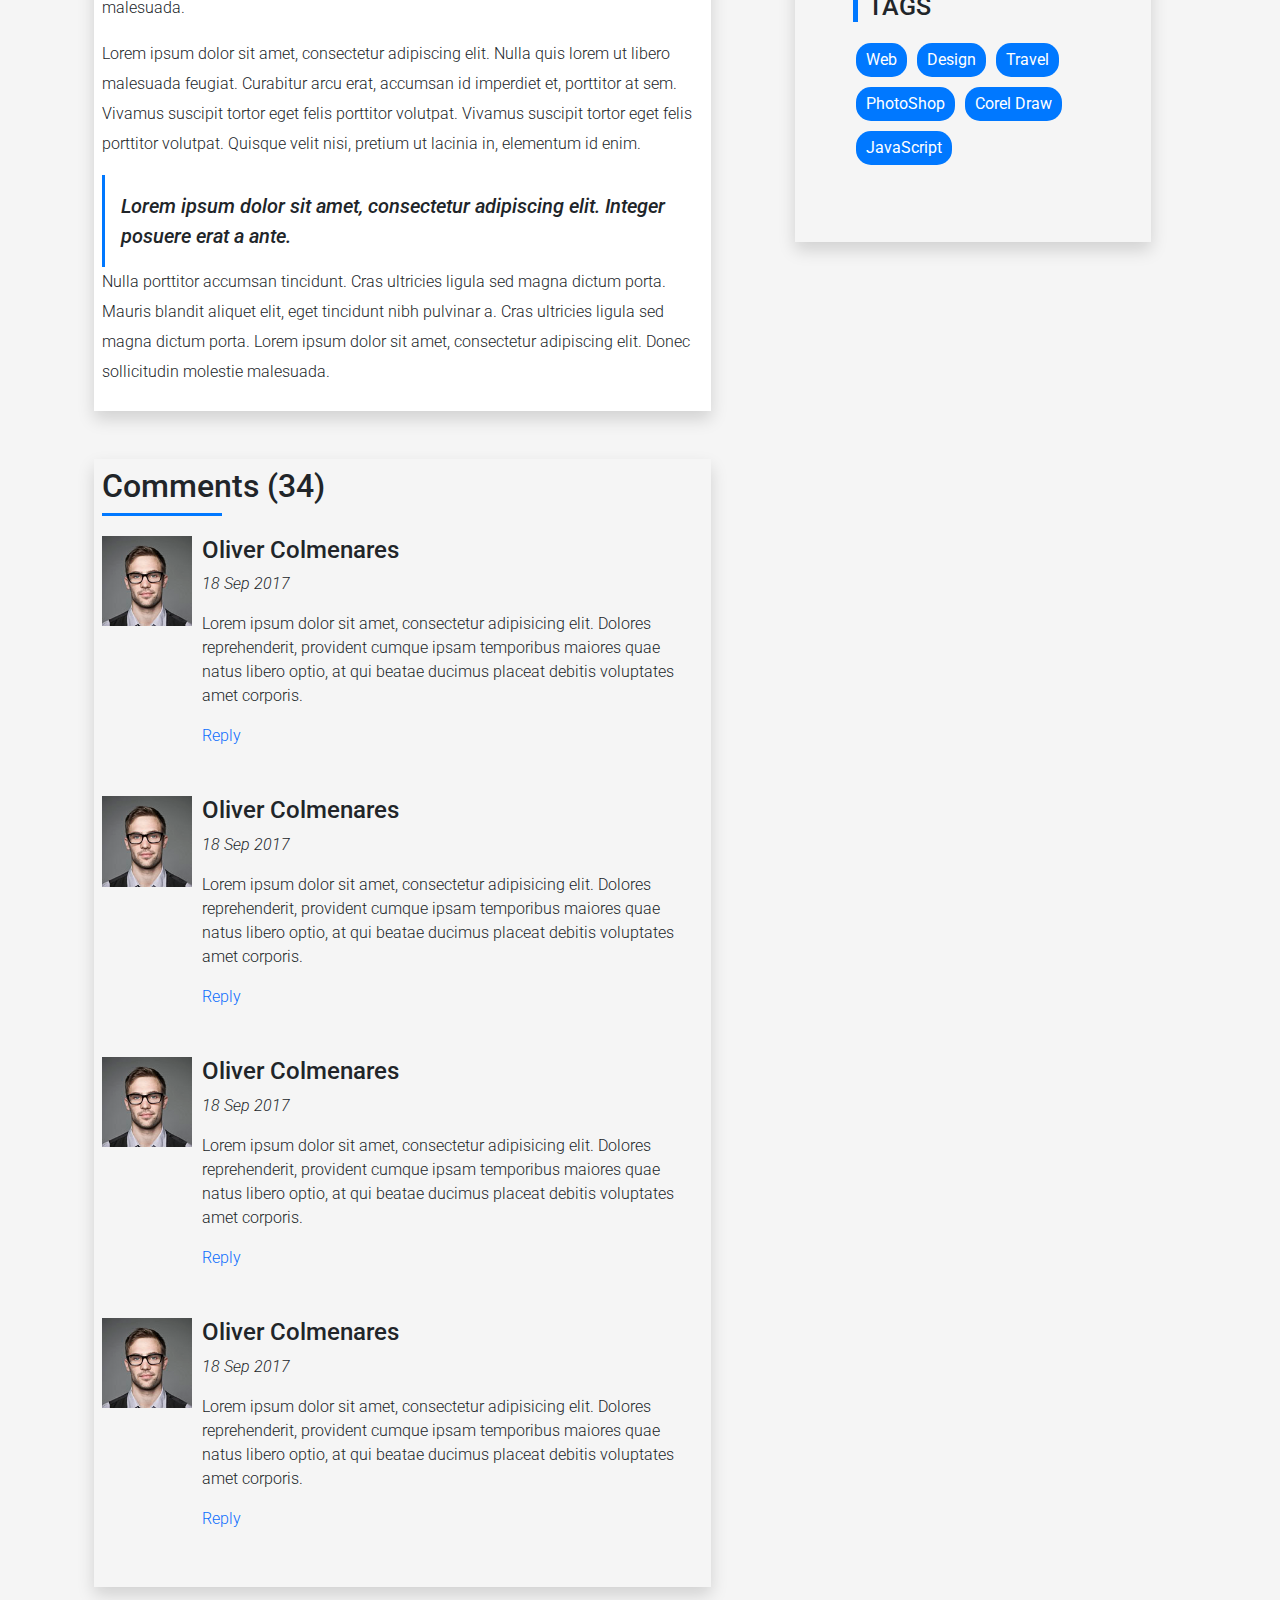
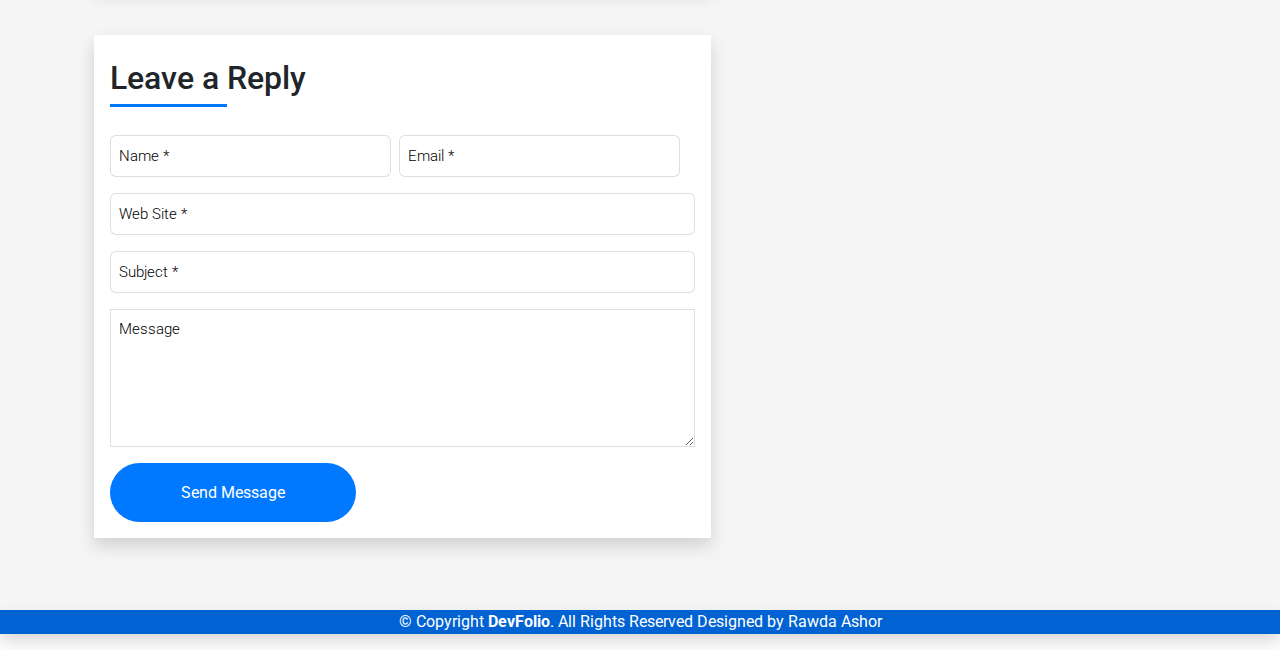
==== commit 0d93306c: "blog.html" ====
--- a/blog.html
+++ b/blog.html
@@ -70,7 +70,7 @@
             <div class="container">
                 <div class="row py-5">
                     <div class="left col-md-7 p-4 me-5">
-                        <div class="first p-5 shadow  ">
+                        <div class="first p-2 shadow  ">
                             <img src="./images/post-1.jpg" alt="">
                             <h3>Lorem ipsum dolor sit amet consec tetur adipisicing</h1>
                                 <div class="icons d-flex p-2">
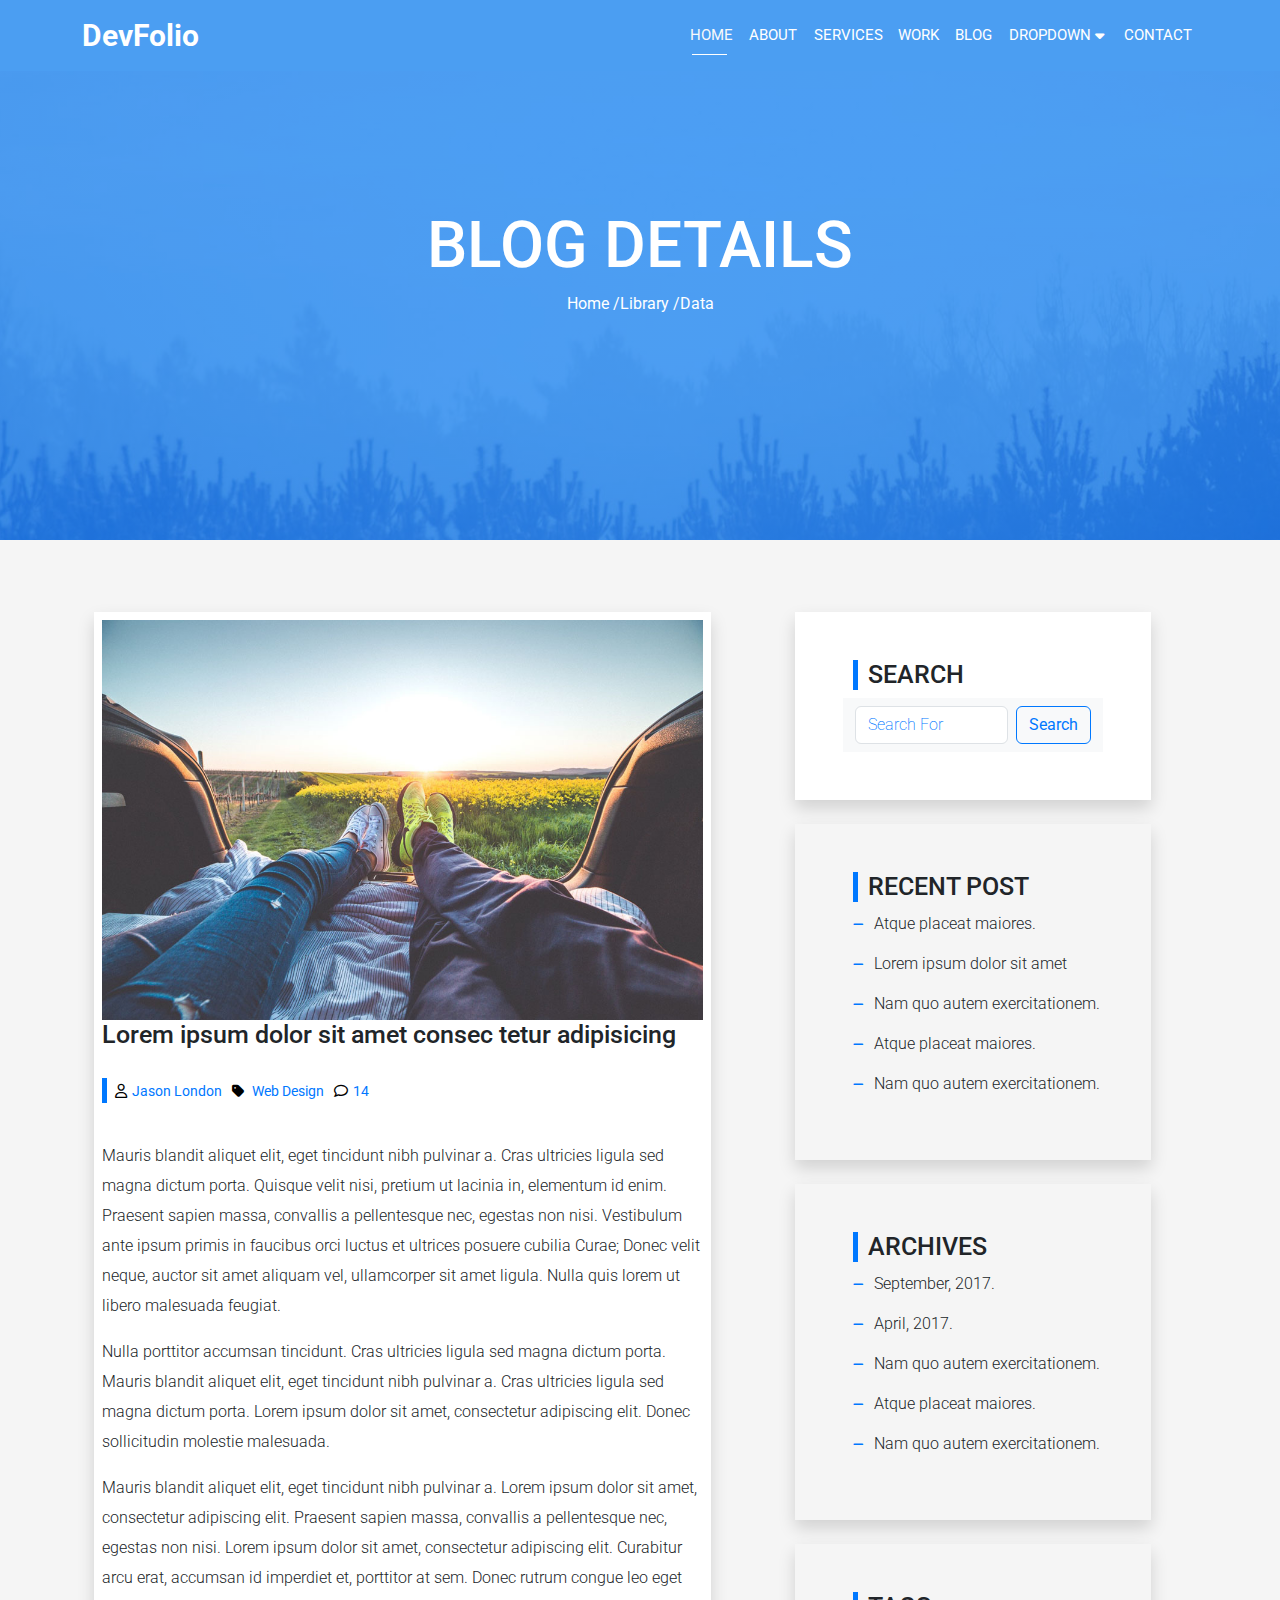
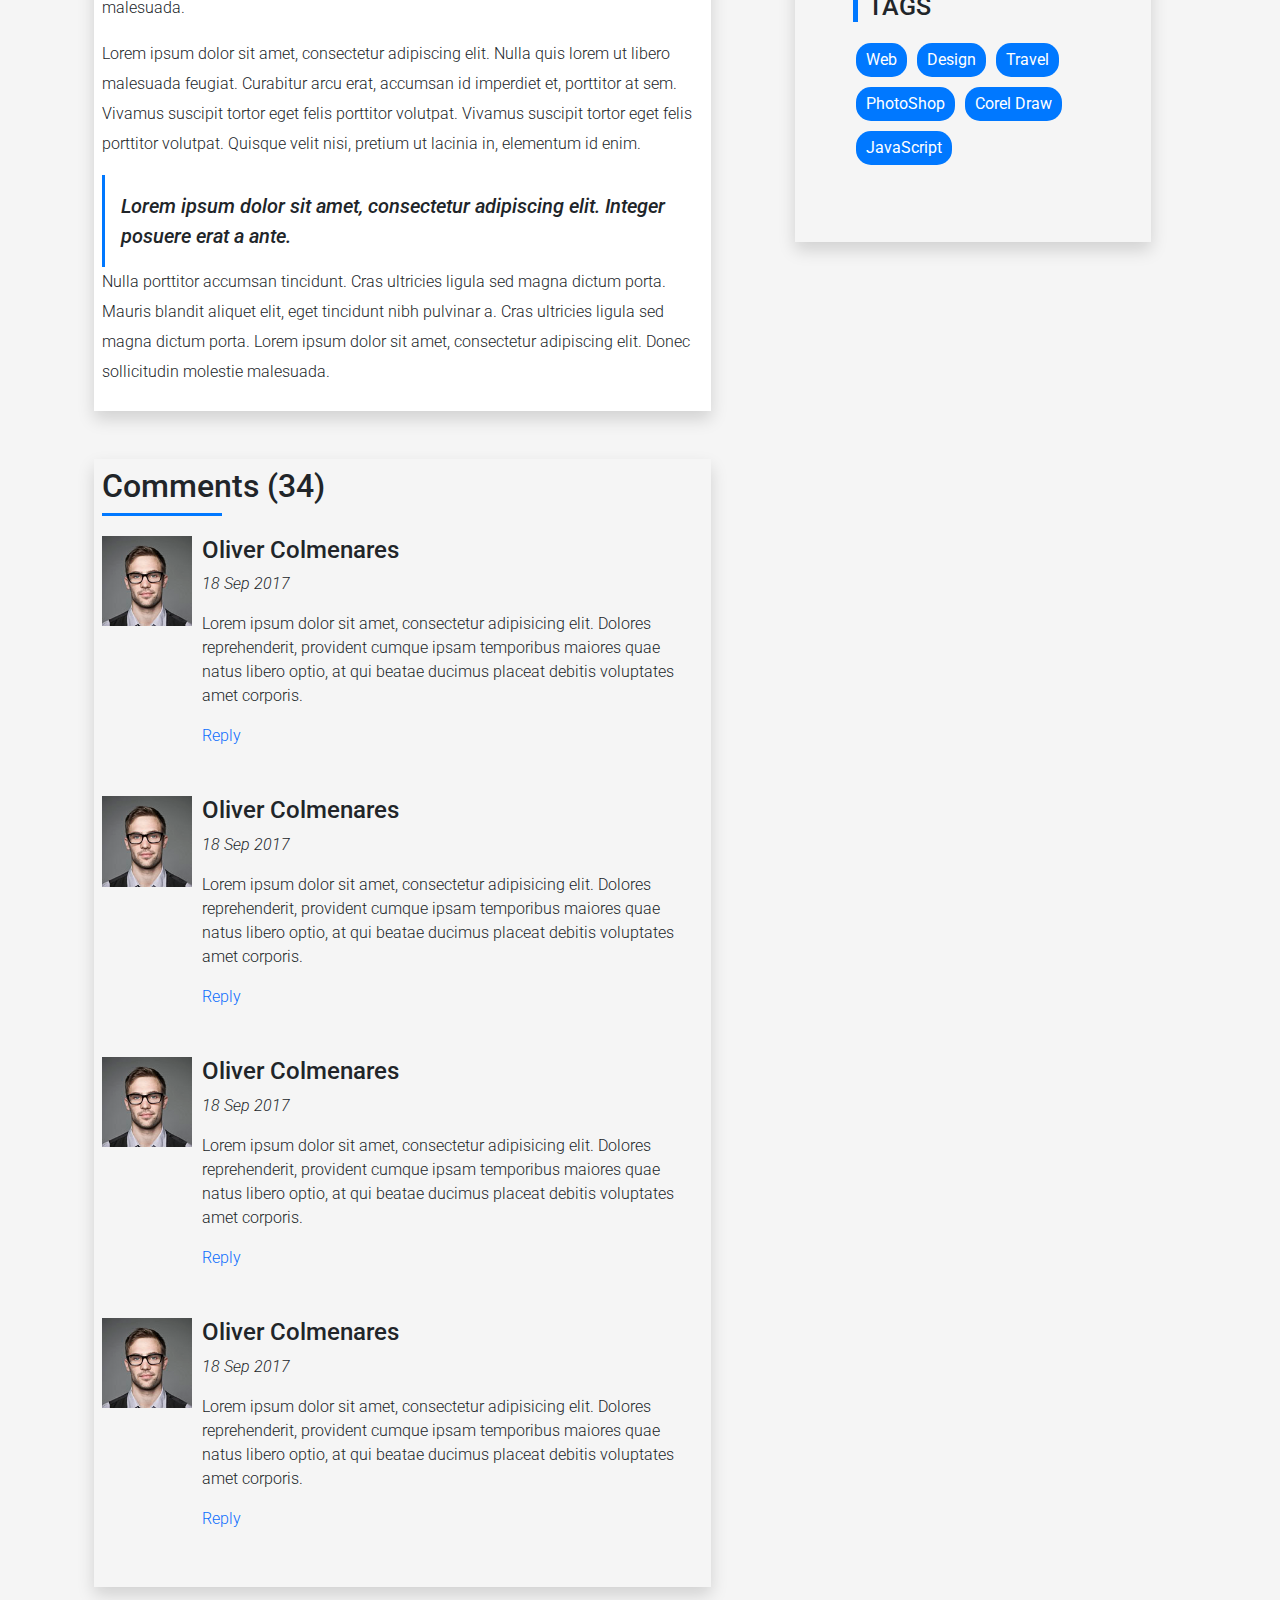
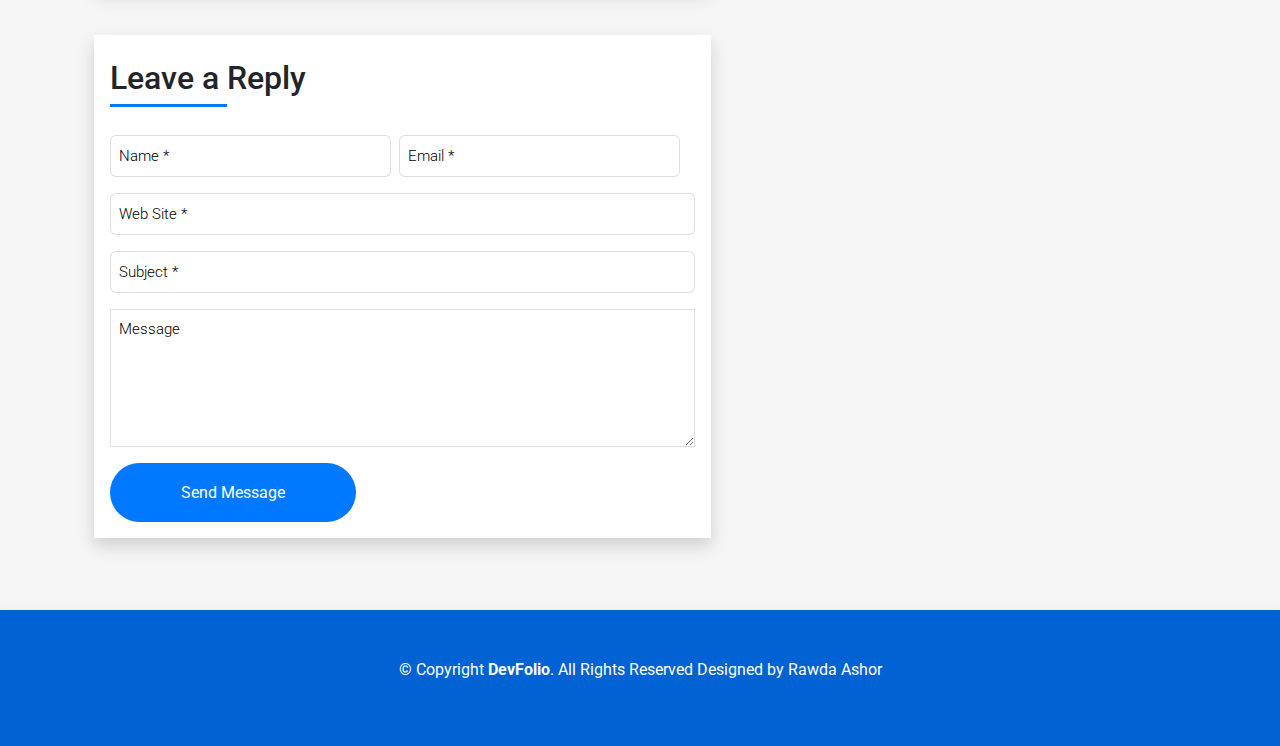
==== commit 38b7e833: "blog.html" ====
--- a/blog.html
+++ b/blog.html
@@ -224,7 +224,7 @@
             </div>
         </div>
     </main>
-    <footer class="shadow">
+    <footer class="shadow py-5">
         <p>© Copyright <b>DevFolio</b>. All Rights Reserved
 
             Designed by Rawda Ashor</p>
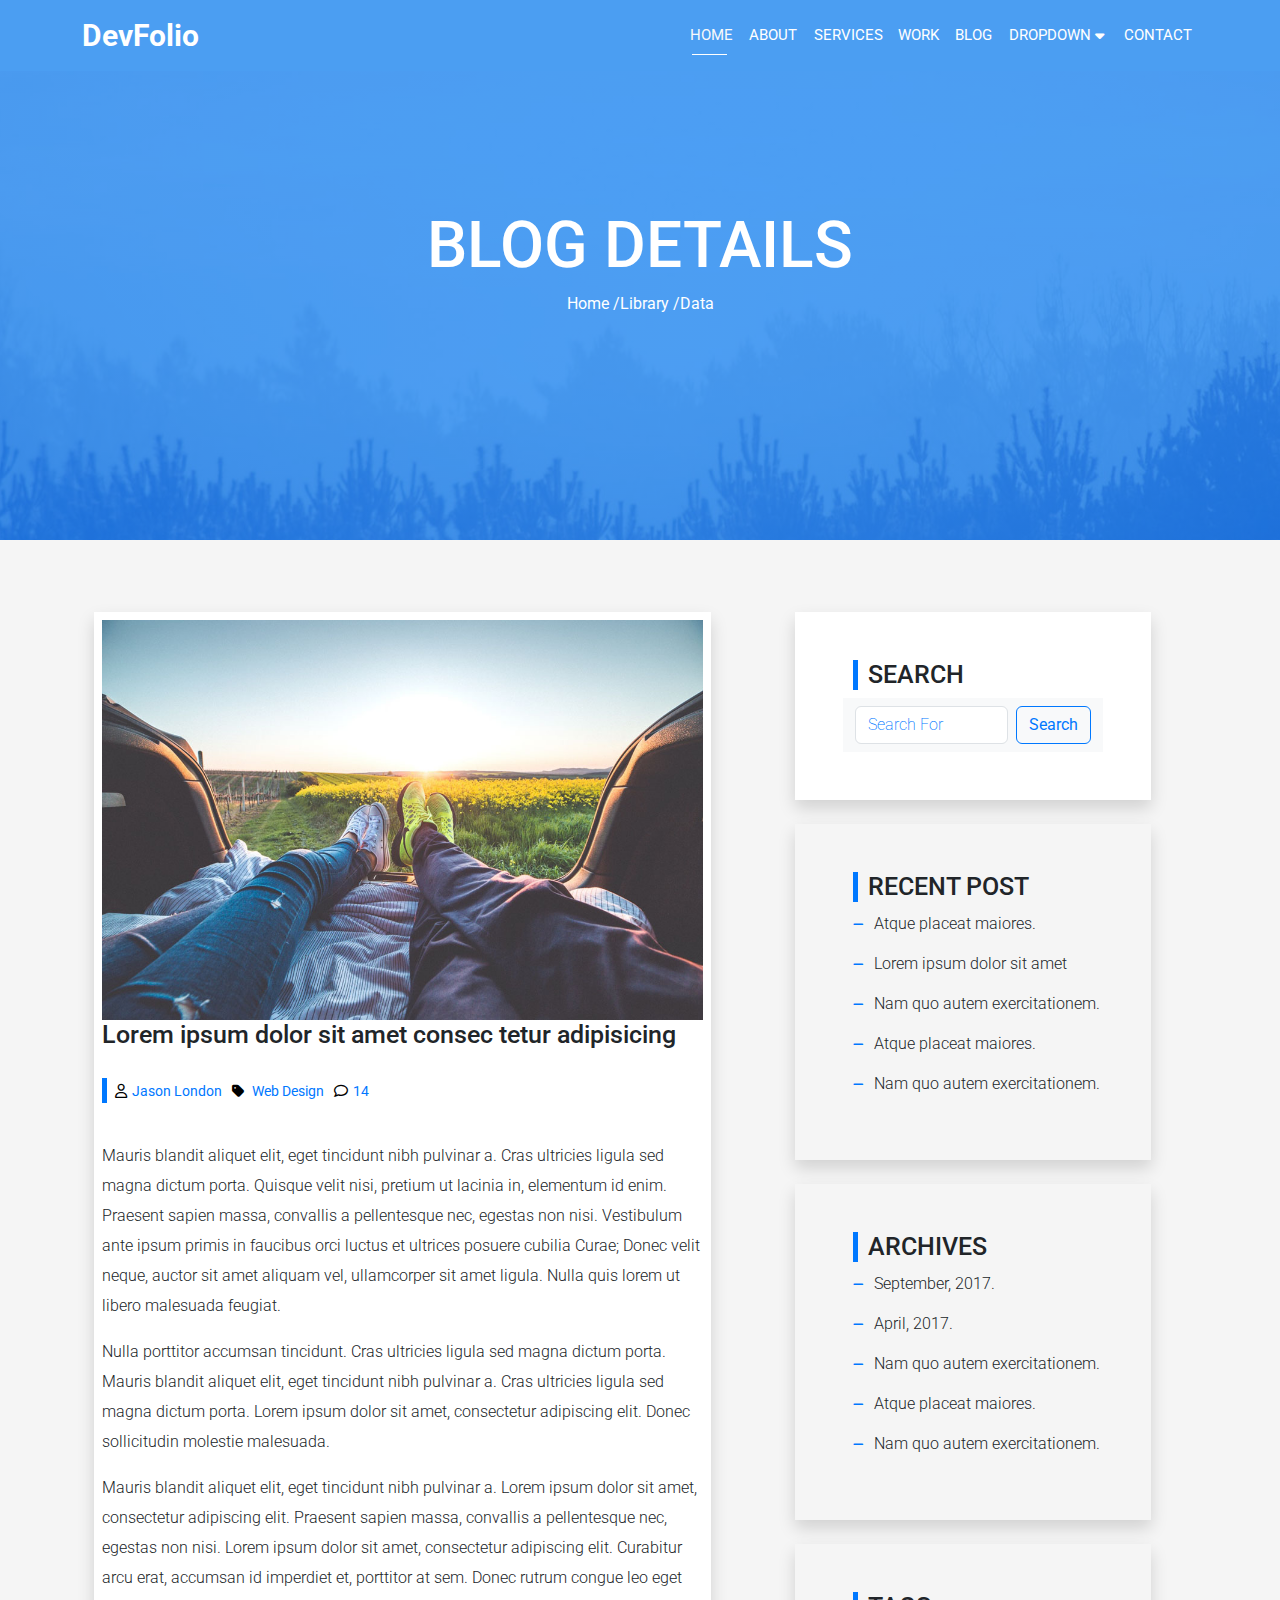
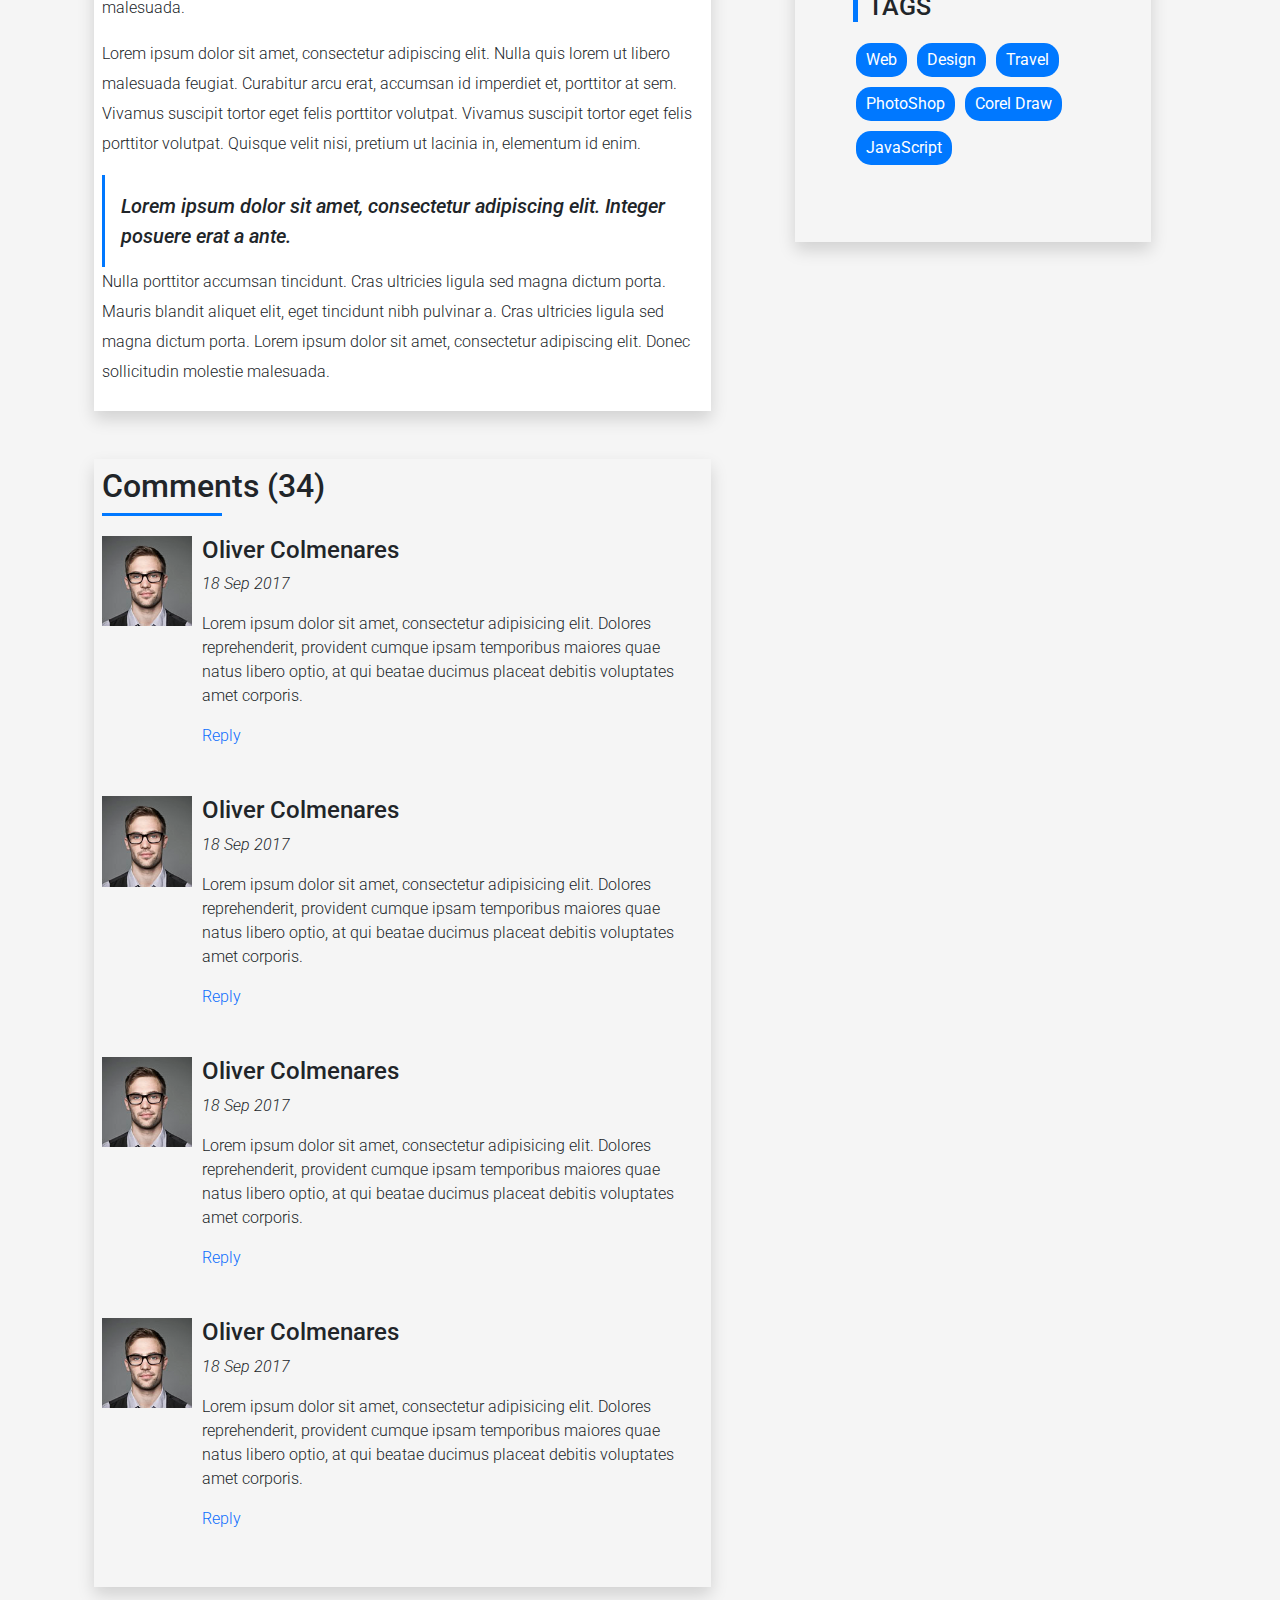
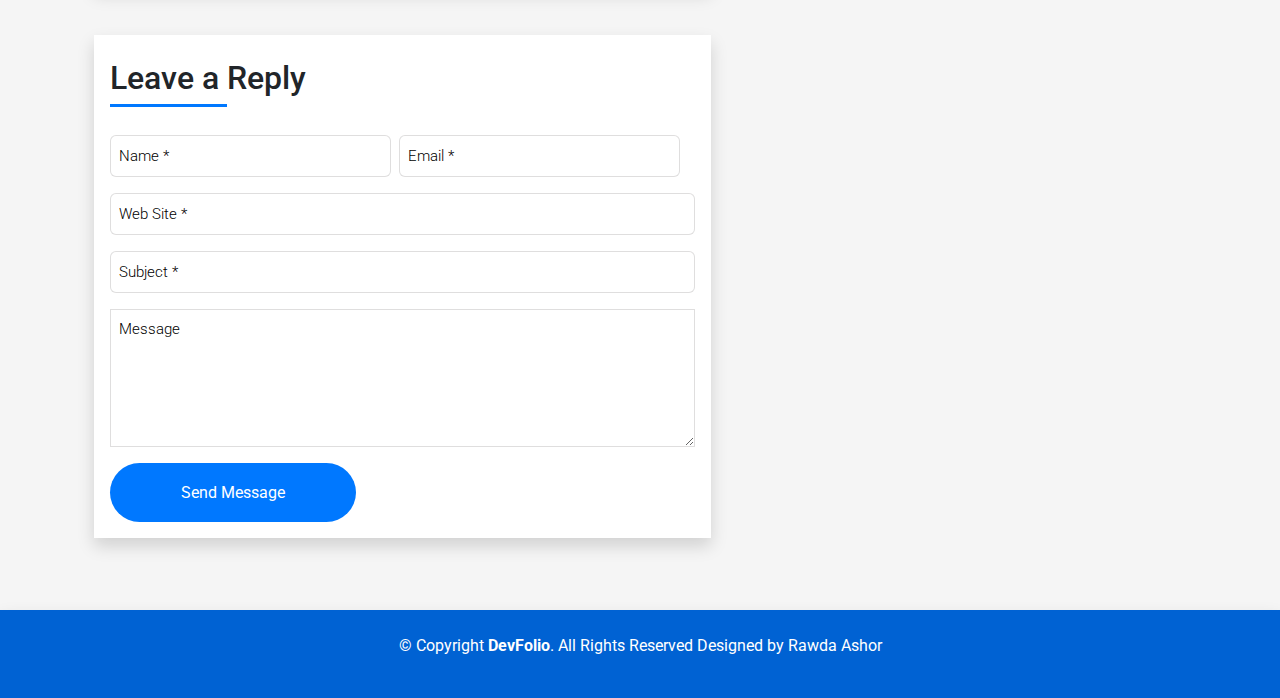
==== commit 98e66388: "blog.html" ====
--- a/blog.html
+++ b/blog.html
@@ -224,7 +224,7 @@
             </div>
         </div>
     </main>
-    <footer class="shadow py-5">
+    <footer class="shadow py-4">
         <p>© Copyright <b>DevFolio</b>. All Rights Reserved
 
             Designed by Rawda Ashor</p>
